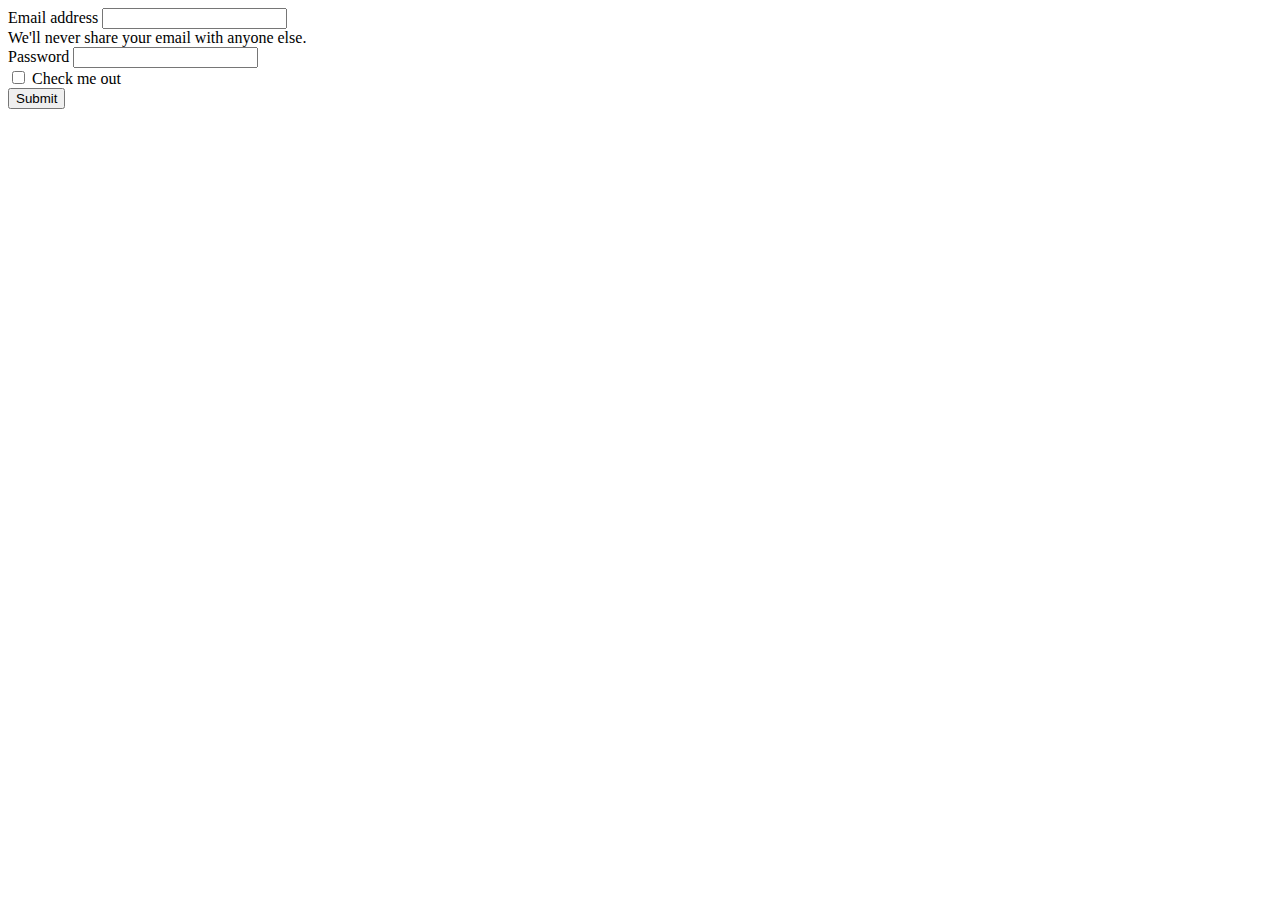
==== index.html @ 88982624 "v1.1: add form" ====
<!DOCTYPE html>
<html lang="en">

<head>
    <meta charset="UTF-8">
    <meta http-equiv="X-UA-Compatible" content="IE=edge">
    <meta name="viewport" content="width=device-width, initial-scale=1.0">
    <link href="https://cdn.jsdelivr.net/npm/bootstrap@5.2.0/dist/css/bootstrap.min.css" rel="stylesheet"
        integrity="sha384-gH2yIJqKdNHPEq0n4Mqa/HGKIhSkIHeL5AyhkYV8i59U5AR6csBvApHHNl/vI1Bx" crossorigin="anonymous">
    <title>IngBank</title>
</head>

<body>
    <header>
        
    </header>

    <section>
        <div class="mb-3 row m-2">
            <div class="bg- col-5 p-2">
                <form>
                    <div class="mb-3">
                      <label for="exampleInputEmail1" class="form-label">Email address</label>
                      <input type="email" class="form-control" id="exampleInputEmail1" aria-describedby="emailHelp">
                      <div id="emailHelp" class="form-text">We'll never share your email with anyone else.</div>
                    </div>
                    <div class="mb-3">
                      <label for="exampleInputPassword1" class="form-label">Password</label>
                      <input type="password" class="form-control" id="exampleInputPassword1">
                    </div>
                    <div class="mb-3 form-check">
                      <input type="checkbox" class="form-check-input" id="exampleCheck1">
                      <label class="form-check-label" for="exampleCheck1">Check me out</label>
                    </div>
                    <button type="submit" class="btn btn-primary">Submit</button>
                  </form>
            </div>
    </section>

    <script src="https://cdn.jsdelivr.net/npm/bootstrap@5.2.0/dist/js/bootstrap.bundle.min.js"
        integrity="sha384-A3rJD856KowSb7dwlZdYEkO39Gagi7vIsF0jrRAoQmDKKtQBHUuLZ9AsSv4jD4Xa" crossorigin="anonymous">
        </script>

    <script src="main.js"></script>

</body>

</html>
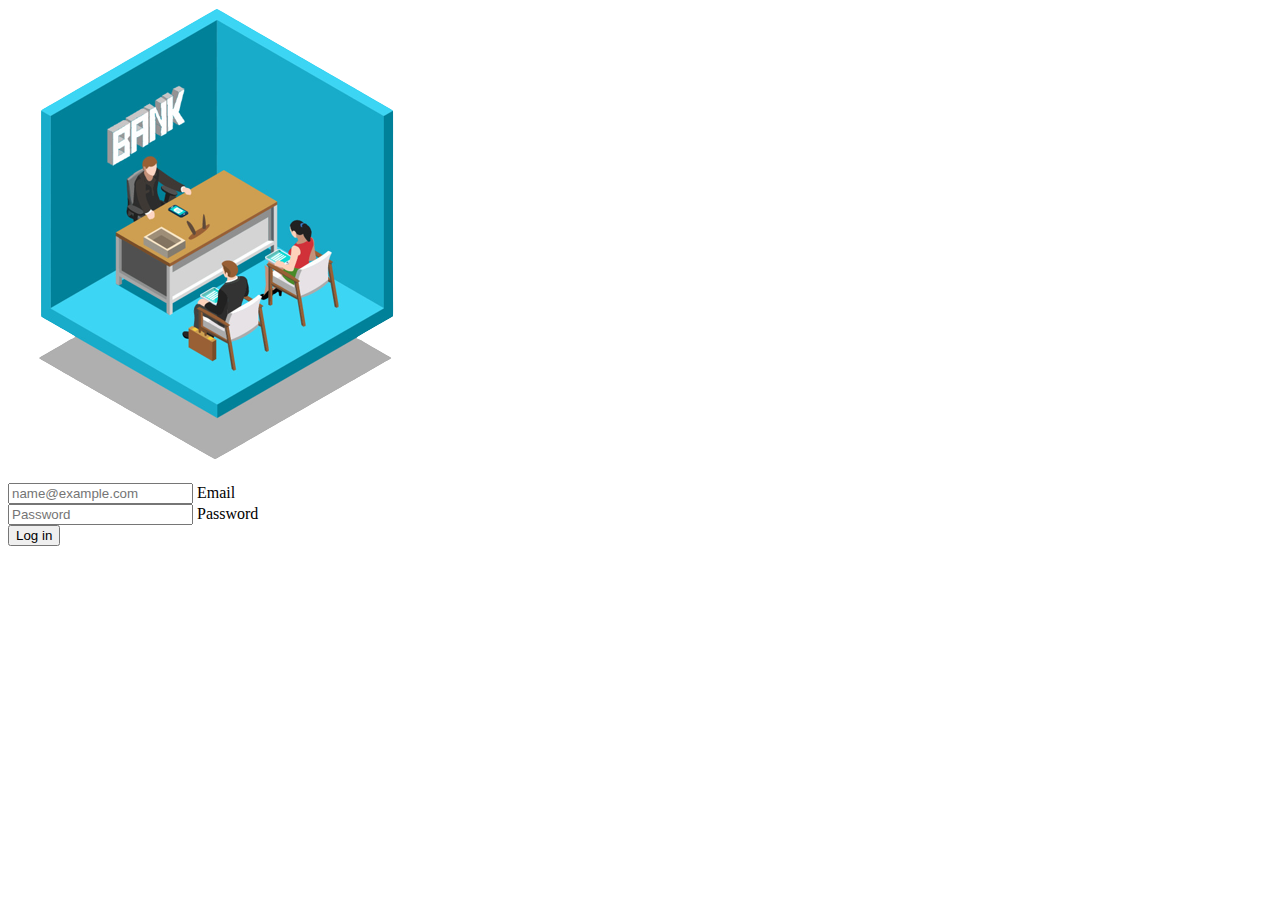
==== commit ebc1c223: "v2.2: add sectionBank, add navBar and navs or menu" ====
--- a/index.html
+++ b/index.html
@@ -2,46 +2,46 @@
 <html lang="en">
 
 <head>
-    <meta charset="UTF-8">
-    <meta http-equiv="X-UA-Compatible" content="IE=edge">
-    <meta name="viewport" content="width=device-width, initial-scale=1.0">
-    <link href="https://cdn.jsdelivr.net/npm/bootstrap@5.2.0/dist/css/bootstrap.min.css" rel="stylesheet"
-        integrity="sha384-gH2yIJqKdNHPEq0n4Mqa/HGKIhSkIHeL5AyhkYV8i59U5AR6csBvApHHNl/vI1Bx" crossorigin="anonymous">
-    <title>IngBank</title>
+  <meta charset="UTF-8">
+  <meta http-equiv="X-UA-Compatible" content="IE=edge">
+  <meta name="viewport" content="width=device-width, initial-scale=1.0">
+  <link href="https://cdn.jsdelivr.net/npm/bootstrap@5.2.0/dist/css/bootstrap.min.css" rel="stylesheet"
+    integrity="sha384-gH2yIJqKdNHPEq0n4Mqa/HGKIhSkIHeL5AyhkYV8i59U5AR6csBvApHHNl/vI1Bx" crossorigin="anonymous">
+  <link rel="stylesheet" href="style.css">
+  <title>Log in</title>
 </head>
 
-<body>
-    <header>
-        
-    </header>
+<body class="bg-secondary bg-opacity-75 vh-100">
 
-    <section>
-        <div class="mb-3 row m-2">
-            <div class="bg- col-5 p-2">
-                <form>
-                    <div class="mb-3">
-                      <label for="exampleInputEmail1" class="form-label">Email address</label>
-                      <input type="email" class="form-control" id="exampleInputEmail1" aria-describedby="emailHelp">
-                      <div id="emailHelp" class="form-text">We'll never share your email with anyone else.</div>
-                    </div>
-                    <div class="mb-3">
-                      <label for="exampleInputPassword1" class="form-label">Password</label>
-                      <input type="password" class="form-control" id="exampleInputPassword1">
-                    </div>
-                    <div class="mb-3 form-check">
-                      <input type="checkbox" class="form-check-input" id="exampleCheck1">
-                      <label class="form-check-label" for="exampleCheck1">Check me out</label>
-                    </div>
-                    <button type="submit" class="btn btn-primary">Submit</button>
-                  </form>
-            </div>
-    </section>
+  <section class=" container h-100 d-flex justify-content-cen align-items-center p-3">
+    <div class="row w-100">
 
-    <script src="https://cdn.jsdelivr.net/npm/bootstrap@5.2.0/dist/js/bootstrap.bundle.min.js"
-        integrity="sha384-A3rJD856KowSb7dwlZdYEkO39Gagi7vIsF0jrRAoQmDKKtQBHUuLZ9AsSv4jD4Xa" crossorigin="anonymous">
-        </script>
+      <div class="col-7 d-none d-md-block">
+        <img src="./src/banco.png" alt="" class="w-100 align-self-center">
+      </div>
 
-    <script src="main.js"></script>
+      <div class="col d-flex flex-column justify-content-center align-items-around">
+        <img src="./src/icon.png" alt="" class=" w-25 mb-3  align-self-center">
+        <form>
+          <div class="form-floating mb-3 ">
+            <input type="email" class="form-control bg-secondary bg-opacity-25 border border-0" id="floatingEmail" placeholder="name@example.com">
+            <label for="floatingInput">Email</label>
+          </div>
+          <div class="form-floating">
+            <input type="password" class="form-control bg-secondary bg-opacity-25 border border-0" id="floatingPassword" placeholder="Password">
+            <label for="floatingPassword">Password</label>
+          </div>
+          <button type="submit" class="btn btn-secondary mt-3 w-100">Log in</button>
+        </form>
+      </div>
+
+    </div>
+  </section>
+
+  <script src="https://cdn.jsdelivr.net/npm/bootstrap@5.2.0/dist/js/bootstrap.bundle.min.js"
+    integrity="sha384-A3rJD856KowSb7dwlZdYEkO39Gagi7vIsF0jrRAoQmDKKtQBHUuLZ9AsSv4jD4Xa" crossorigin="anonymous">
+    </script>
+  <script src="main.js"></script>
 
 </body>
 
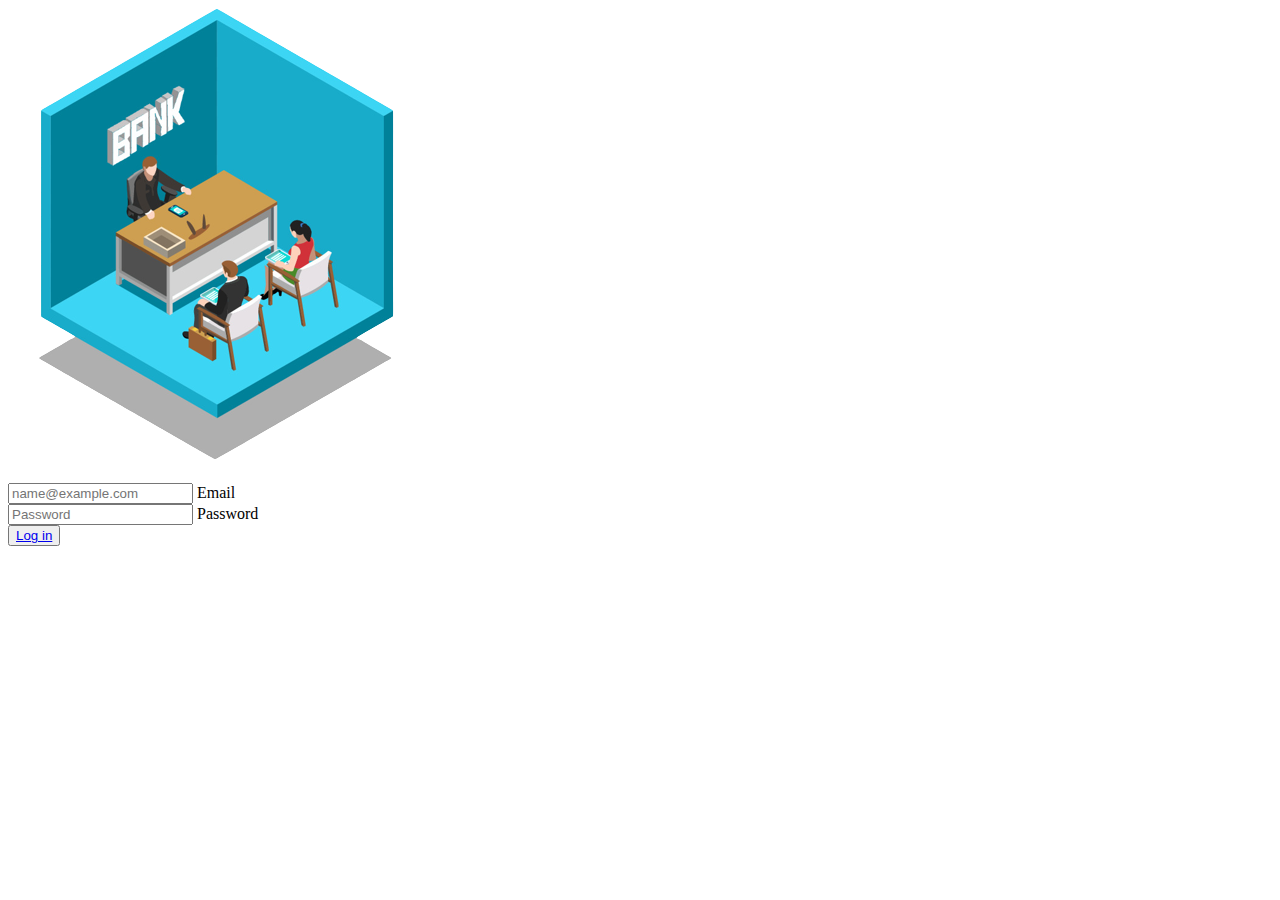
==== commit f0909a18: "v3.0: fixed login access or validation" ====
--- a/index.html
+++ b/index.html
@@ -17,21 +17,24 @@
     <div class="row w-100">
 
       <div class="col-7 d-none d-md-block">
-        <img src="./src/banco.png" alt="" class="w-100 align-self-center">
+        <img src="./src/banco.png" alt="" class="w-100 p-3 align-self-center">
       </div>
 
       <div class="col d-flex flex-column justify-content-center align-items-around">
-        <img src="./src/icon.png" alt="" class=" w-25 mb-3  align-self-center">
+        <img src="./src/icon.png" alt="" class=" w-25 mb-3 align-self-center">
         <form>
           <div class="form-floating mb-3 ">
-            <input type="email" class="form-control bg-secondary bg-opacity-25 border border-0" id="floatingEmail" placeholder="name@example.com">
+            <input type="email" class="form-control bg-secondary bg-opacity-25 border border-0" id="inputEmail"
+              placeholder="name@example.com">
             <label for="floatingInput">Email</label>
           </div>
           <div class="form-floating">
-            <input type="password" class="form-control bg-secondary bg-opacity-25 border border-0" id="floatingPassword" placeholder="Password">
+            <input type="password" class="form-control bg-secondary bg-opacity-25 border border-0" id="inputPassword"
+              placeholder="Password">
             <label for="floatingPassword">Password</label>
           </div>
-          <button type="submit" class="btn btn-secondary mt-3 w-100">Log in</button>
+          <button type="submit" class="btn btn-secondary mt-3 w-100" id="btnLogin"><a href="#"
+              class="text-light text-decoration-none">Log in</a></button>
         </form>
       </div>
 
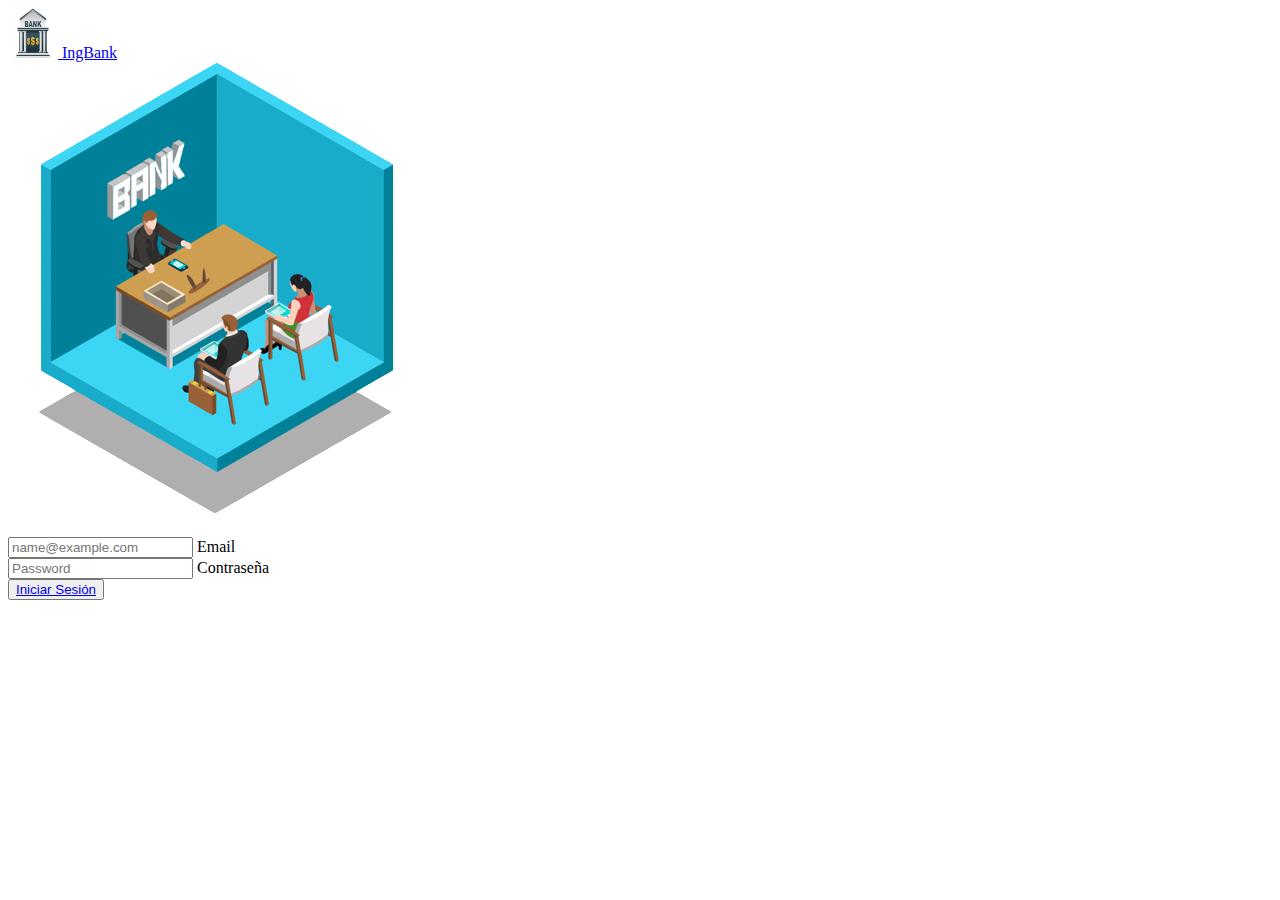
==== commit a1dc2b2a: "v4.1: Update DB with localStorage" ====
--- a/index.html
+++ b/index.html
@@ -11,13 +11,25 @@
   <title>Log in</title>
 </head>
 
-<body class="bg-secondary bg-opacity-75 vh-100">
+<body class="bg-secondary bg-opacity-75 bg-gradient vh-100 ">
 
-  <section class=" container h-100 d-flex justify-content-cen align-items-center p-3">
-    <div class="row w-100">
+  <header>
+    <nav class="navbar bg-secondary bg-opacity-75">
+      <div class="container-fluid">
+        <a class="navbar-brand tex text-light fs-2 d-flex justify-content-between align-items-center"
+          href="ingeBank.html">
+          <img src="./src/logo.png" alt="" width="50" height="50">
+          <span class="fw-bold">IngBank</span>
+        </a>
+      </div>
+    </nav>
+  </header>
+
+  <section class="container d-flex justify-content-center align-items-center mt-5 h-75">
+    <div class="row">
 
       <div class="col-7 d-none d-md-block">
-        <img src="./src/banco.png" alt="" class="w-100 p-3 align-self-center">
+        <img src="./src/banco.png" alt="" class="w-75 p-3 align-self-center">
       </div>
 
       <div class="col d-flex flex-column justify-content-center align-items-around">
@@ -31,10 +43,10 @@
           <div class="form-floating">
             <input type="password" class="form-control bg-secondary bg-opacity-25 border border-0" id="inputPassword"
               placeholder="Password">
-            <label for="floatingPassword">Password</label>
+            <label for="floatingPassword">Contraseña</label>
           </div>
-          <button type="submit" class="btn btn-secondary mt-3 w-100" id="btnLogin"><a href="#"
-              class="text-light text-decoration-none">Log in</a></button>
+          <button type="submit" class="btn btn-primary mt-3 w-100" id="btnLogin"><a href="#"
+              class="text-light text-decoration-none">Iniciar Sesión</a></button>
         </form>
       </div>
 
@@ -44,6 +56,7 @@
   <script src="https://cdn.jsdelivr.net/npm/bootstrap@5.2.0/dist/js/bootstrap.bundle.min.js"
     integrity="sha384-A3rJD856KowSb7dwlZdYEkO39Gagi7vIsF0jrRAoQmDKKtQBHUuLZ9AsSv4jD4Xa" crossorigin="anonymous">
     </script>
+    <script src="DB.js"></script>
   <script src="main.js"></script>
 
 </body>
